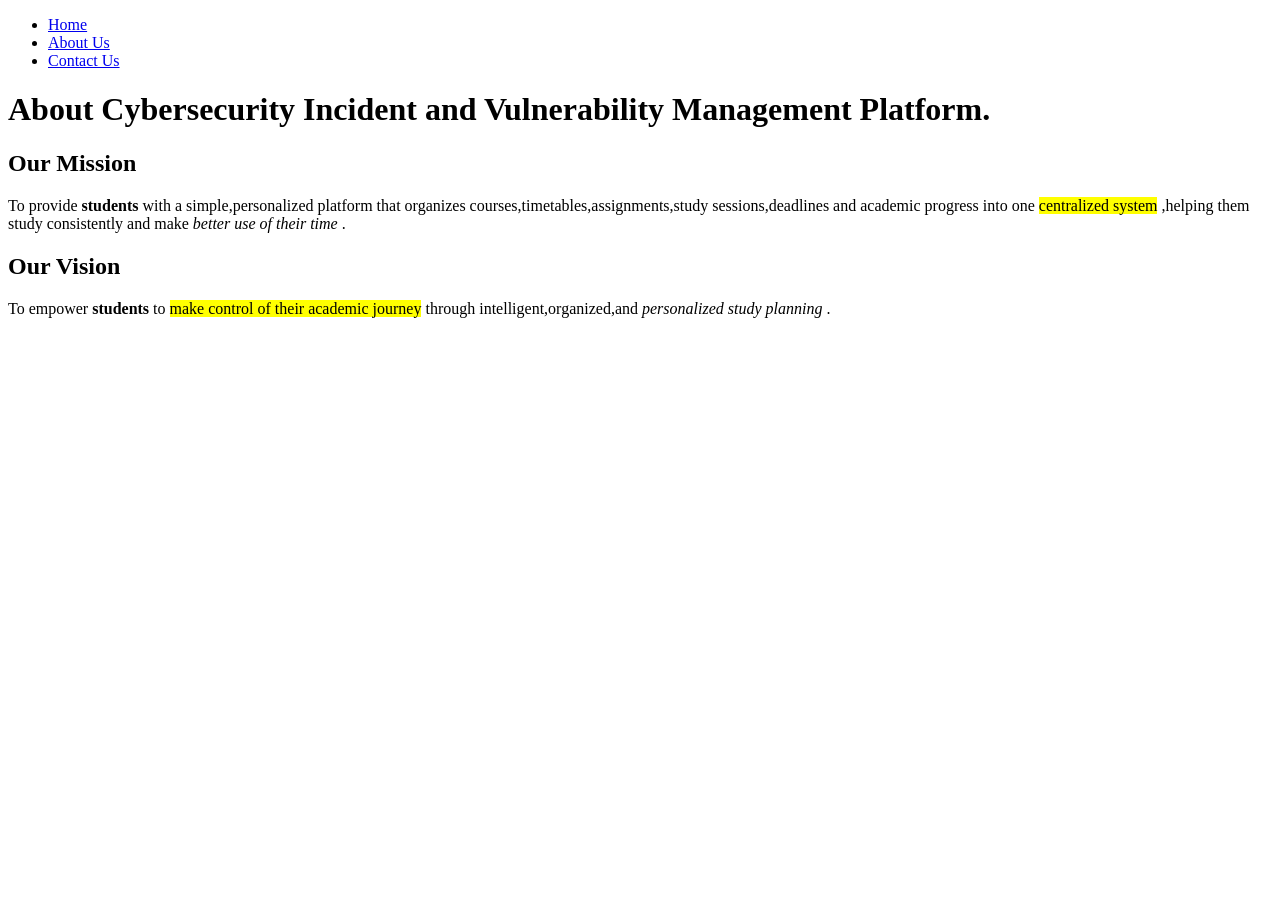
==== about.html @ 05485761 "Create initial HTML pages with semantic structure" ====
<!DOCTYPE html>
<html lang="en">
<head>
    <meta charset="UTF-8">
    <meta name="viewport" content="width=device-width, initial-scale=1.0">
    <title>About </title>
</head>
<body>

     <nav>
        <ul>
            <li><a href="home.html">Home </a></li>
            <li><a href="about.html">About Us</a></li>
            <li><a href="contact.html">Contact Us</a></li>
        </ul>
        
    </nav>

    <h1>About Cybersecurity Incident and Vulnerability Management Platform.</h1>
    <h2>Our Mission</h2>
    <p>To provide <strong>students</strong>  with a simple,personalized platform that organizes courses,timetables,assignments,study sessions,deadlines and academic progress into one <mark> centralized system</mark> ,helping them study consistently and make <em> better use of their time </em> .</p>
    <h2>Our Vision</h2>
    <p>To empower <strong>students</strong> to <mark>make control of their academic journey</mark>  through intelligent,organized,and <em>personalized study planning</em> .</p>
</body>
</html>
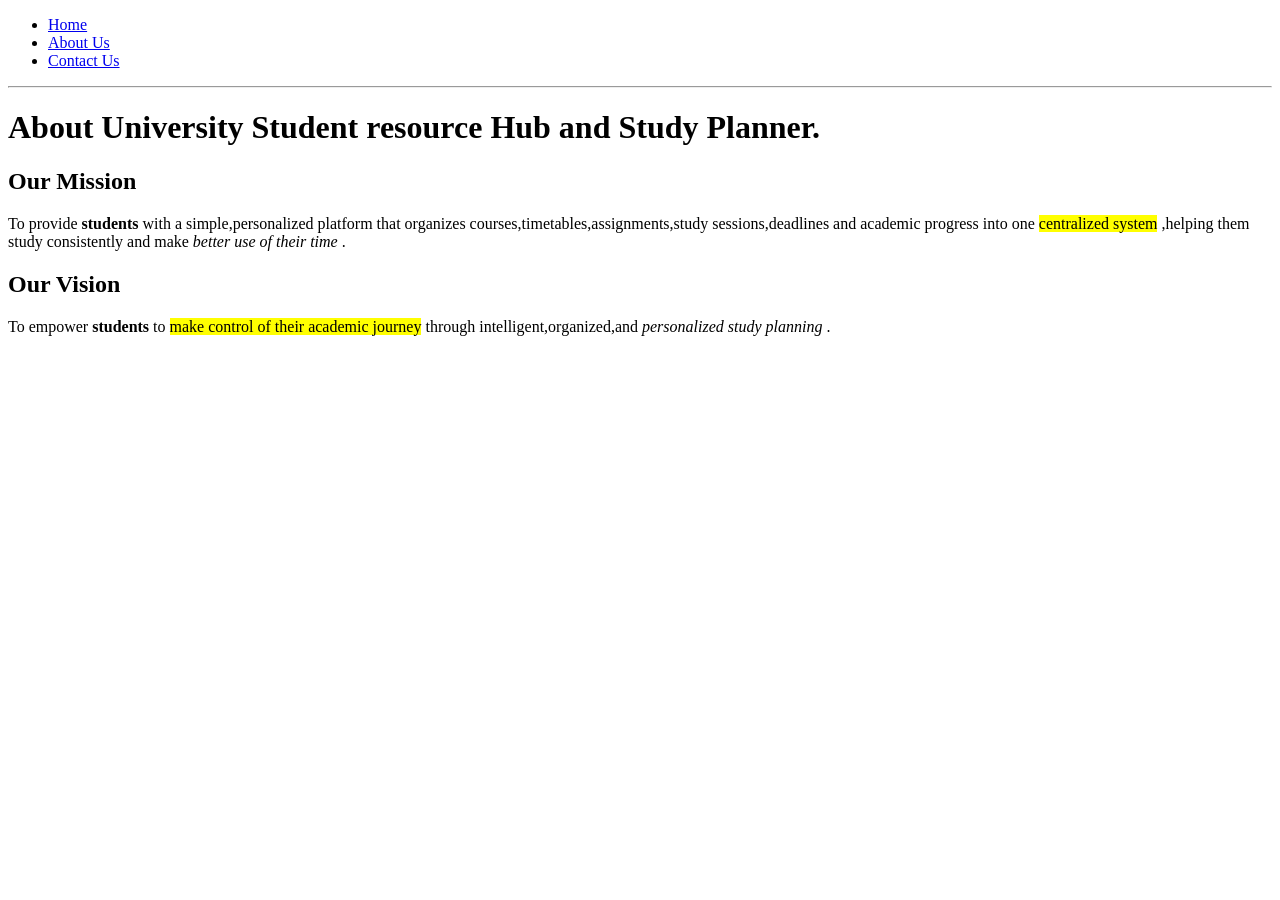
==== commit c2b81f3e: "Update project files" ====
--- a/about.html
+++ b/about.html
@@ -16,7 +16,9 @@
         
     </nav>
 
-    <h1>About Cybersecurity Incident and Vulnerability Management Platform.</h1>
+    <hr>
+
+    <h1>About University Student resource Hub and Study Planner.</h1>
     <h2>Our Mission</h2>
     <p>To provide <strong>students</strong>  with a simple,personalized platform that organizes courses,timetables,assignments,study sessions,deadlines and academic progress into one <mark> centralized system</mark> ,helping them study consistently and make <em> better use of their time </em> .</p>
     <h2>Our Vision</h2>
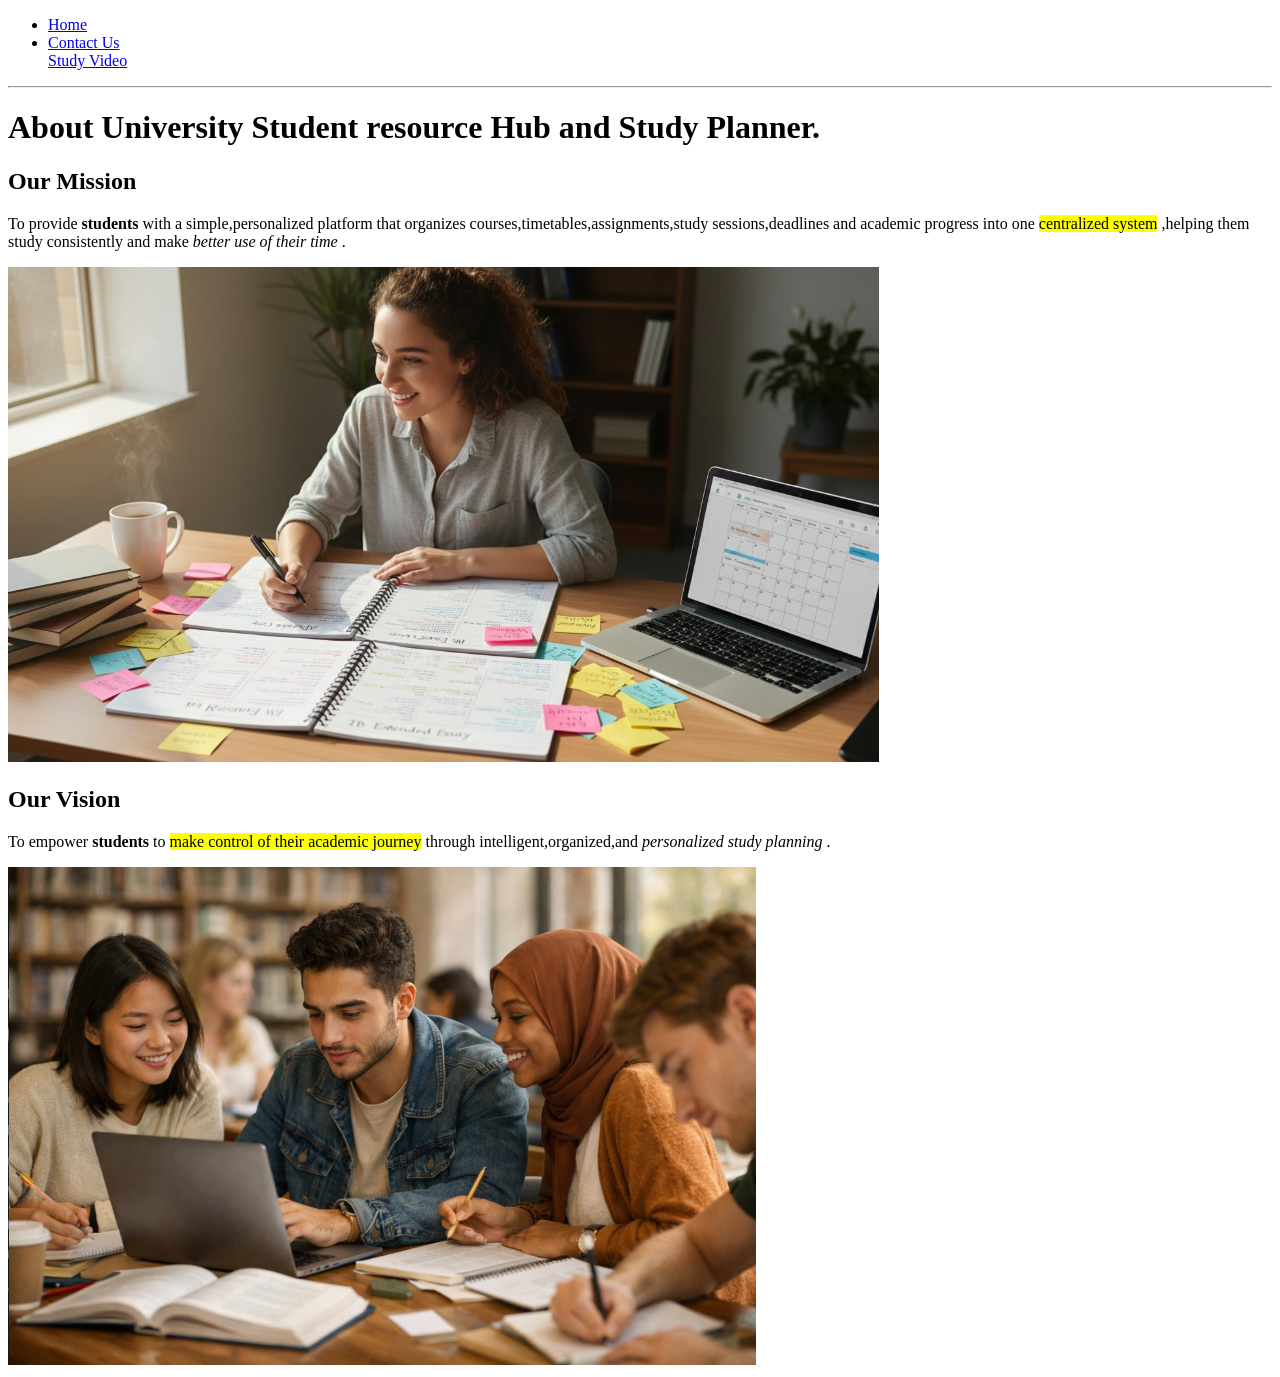
==== commit 55bfbab4: "Add website and multimedia" ====
--- a/about.html
+++ b/about.html
@@ -9,9 +9,11 @@
 
      <nav>
         <ul>
-            <li><a href="home.html">Home </a></li>
-            <li><a href="about.html">About Us</a></li>
+            <li><a href="index.html">Home</a></li>
+            
             <li><a href="contact.html">Contact Us</a></li>
+
+            <a href="index.html#study-video">Study Video</a>
         </ul>
         
     </nav>
@@ -21,7 +23,10 @@
     <h1>About University Student resource Hub and Study Planner.</h1>
     <h2>Our Mission</h2>
     <p>To provide <strong>students</strong>  with a simple,personalized platform that organizes courses,timetables,assignments,study sessions,deadlines and academic progress into one <mark> centralized system</mark> ,helping them study consistently and make <em> better use of their time </em> .</p>
+
+    <img src="images/Academic Planning.png" alt="A female student with a laptop displaying a well formatted timetable">
     <h2>Our Vision</h2>
     <p>To empower <strong>students</strong> to <mark>make control of their academic journey</mark>  through intelligent,organized,and <em>personalized study planning</em> .</p>
+    <img src="images/group learning.png" alt="a group of students discussing">
 </body>
 </html>
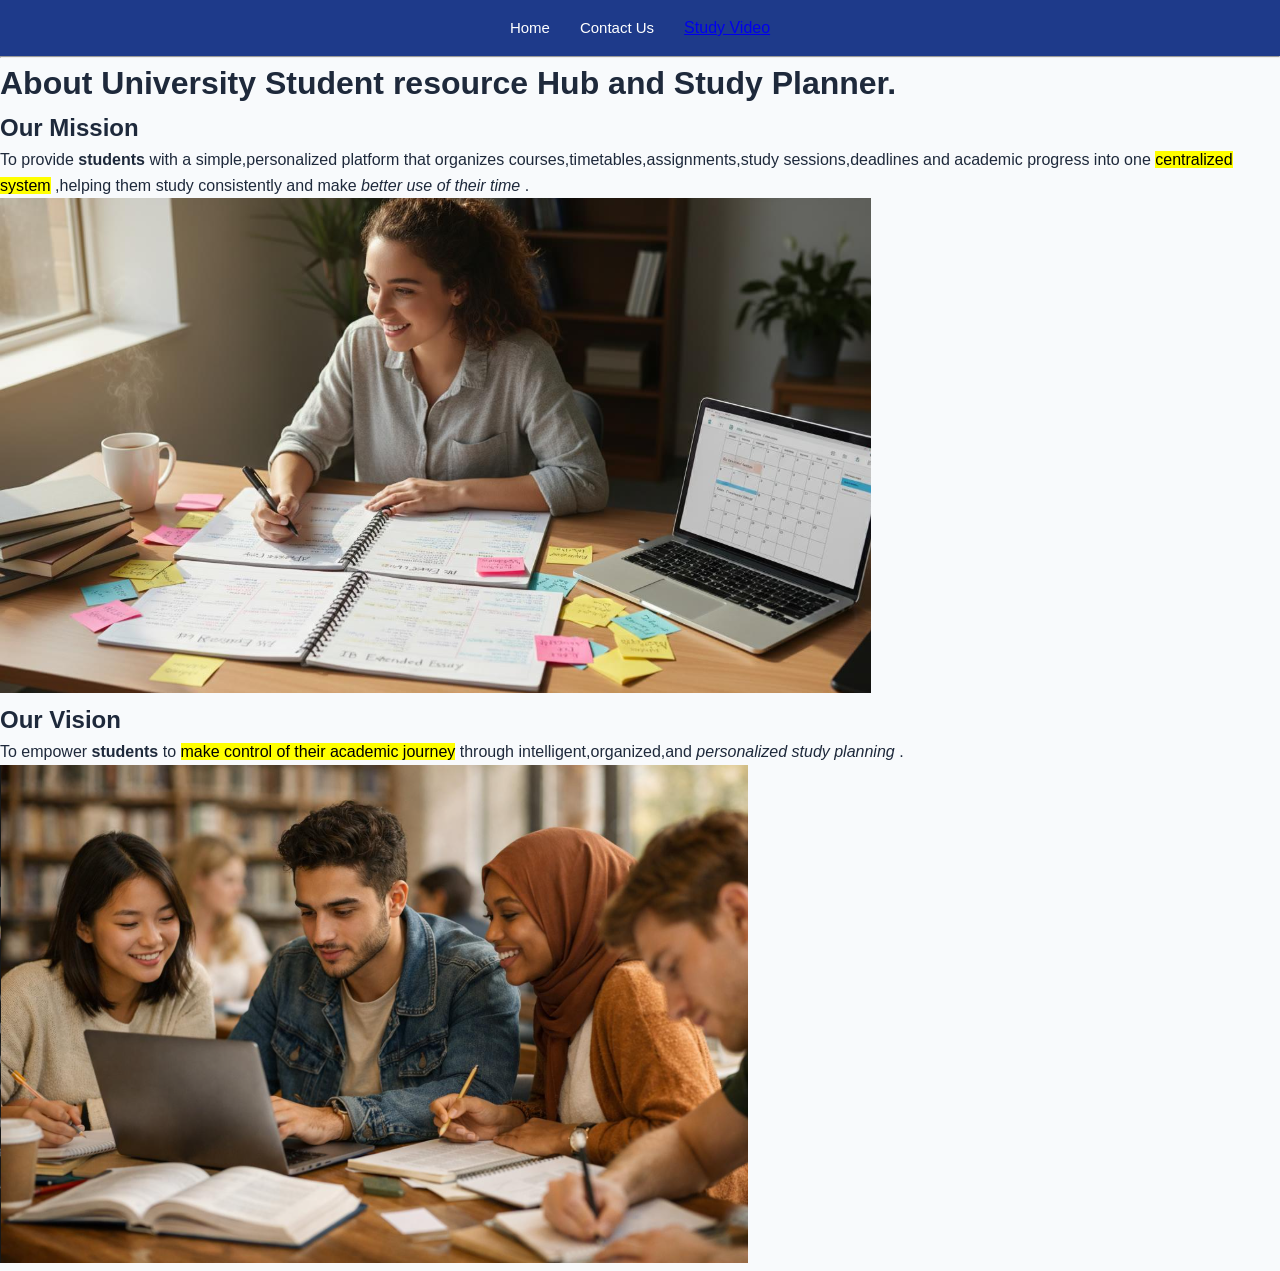
==== commit a9adfa40: "Add common stylesheet" ====
--- a/about.html
+++ b/about.html
@@ -3,6 +3,7 @@
 <head>
     <meta charset="UTF-8">
     <meta name="viewport" content="width=device-width, initial-scale=1.0">
+    <link rel="stylesheet" href="css/styles.css">
     <title>About </title>
 </head>
 <body>
--- a/css/styles.css
+++ b/css/styles.css
@@ -0,0 +1,396 @@
+/* =========================
+   PLANIFY - GLOBAL STYLES
+========================= */
+
+/* Reset default browser spacing */
+* {
+    margin: 0;
+    padding: 0;
+    box-sizing: border-box;
+}
+
+/* Global page styling */
+body {
+    font-family: Arial, sans-serif;
+    background-color: #F8FAFC;
+    color: #1E293B;
+    line-height: 1.6;
+}
+
+/* =========================
+   NAVIGATION BAR
+========================= */
+
+nav {
+    background-color: #1E3A8A;
+    padding: 15px 30px;
+}
+
+nav ul {
+    list-style: none;
+    display: flex;
+    justify-content: center;
+    align-items: center;
+    gap: 30px;
+}
+
+nav ul li a {
+    color: #FFFFFF;
+    text-decoration: none;
+    font-size: 15px;
+    font-weight: 500;
+    transition: color 0.3s ease;
+}
+
+nav ul li a:hover {
+    color: #93C5FD;
+}
+
+/* =========================
+   MAIN CONTENT
+========================= */
+
+main {
+    max-width: 1100px;
+    margin: 40px auto;
+    padding: 20px 25px;
+}
+
+/* Main heading */
+
+main > h1 {
+    text-align: center;
+    color: #1E3A8A;
+    font-size: 32px;
+    margin-bottom: 20px;
+}
+
+/* Introductory paragraphs */
+
+main > p {
+    text-align: center;
+    margin-bottom: 12px;
+    color: #475569;
+}
+
+/* =========================
+   CONTENT SECTIONS
+========================= */
+
+main section,
+main article {
+    background-color: #FFFFFF;
+    padding: 25px;
+    margin: 25px 0;
+    border-radius: 12px;
+    box-shadow: 0 2px 8px rgba(0, 0, 0, 0.05);
+}
+
+main h2,
+main h3 {
+    color: #1E3A8A;
+    margin-bottom: 15px;
+}
+
+main h4 {
+    color: #334155;
+    margin: 15px 0 8px;
+}
+
+/* =========================
+   LIST STYLING
+========================= */
+
+main ul,
+main ol {
+    padding-left: 25px;
+}
+
+main li {
+    margin-bottom: 8px;
+    color: #475569;
+    line-height: 1.7;
+}
+
+/* =========================
+   HOMEPAGE IMAGE
+========================= */
+
+main > img {
+    display: block;
+    width: 100%;
+    max-width: auto;
+    height: auto;
+    margin: 30px auto;
+    border-radius: 12px;
+}
+
+/* =========================
+   TECHNICAL TERMS
+========================= */
+
+main dl dt {
+    font-weight: bold;
+    color: #1E3A8A;
+    margin-top: 12px;
+}
+
+main dl dd {
+    color: #64748B;
+    margin-left: 20px;
+}
+
+/* =========================
+   STUDY VIDEO SECTION
+========================= */
+
+#study-video {
+    text-align: center;
+}
+
+#study-video p {
+    color: #64748B;
+    margin-bottom: 20px;
+}
+
+#study-video iframe {
+    display: block;
+    width: 100%;
+    max-width: 560px;
+    aspect-ratio: 16 / 9;
+    height: auto;
+    margin: 20px auto;
+    border: none;
+    border-radius: 12px;
+}
+
+/* =========================
+   TIMETABLE STYLING
+========================= */
+
+#timetable {
+    margin-top: 35px;
+    text-align: center;
+}
+
+/* Timetable description */
+
+#timetable p {
+    color: #67778f;
+    margin-bottom: 20px;
+}
+
+/* Table container */
+
+#timetable table {
+    width: 100%;
+    border-collapse: collapse;
+    background-color: #FFFFFF;
+    border-radius: 12px;
+    overflow: hidden;
+}
+
+/* Table caption */
+
+#timetable caption {
+    font-size: 18px;
+    font-weight: bold;
+    color: #1E3A8A;
+    padding: 15px;
+}
+
+/* Table headings */
+
+#timetable thead {
+    background-color: #1E3A8A;
+    color: #FFFFFF;
+}
+
+#timetable th {
+    padding: 16px;
+    text-align: left;
+}
+
+/* Table cells */
+
+#timetable td {
+    padding: 15px;
+    border-bottom: 1px solid #E2E8F0;
+    color: #475569;
+}
+
+/* Alternating row colours */
+
+#timetable tbody tr:nth-child(even) {
+    background-color: #EFF6FF;
+}
+
+/* Hover effect */
+
+#timetable tbody tr:hover {
+    background-color: #DBEAFE;
+}
+
+/* =========================
+   RESPONSIVE TIMETABLE
+========================= */
+
+#timetable {
+    overflow-x: auto;
+}
+
+#timetable table {
+    min-width: 600px;
+}
+
+/* =========================
+   STUDENT REGISTRATION
+========================= */
+
+#student-registration {
+    margin-top: 35px;
+    text-align: center;
+}
+
+/* Form layout */
+
+#student-registration form {
+    max-width: 600px;
+    margin: 25px auto 0;
+}
+
+/* Form labels */
+
+#student-registration label {
+    display: block;
+    font-weight: 600;
+    color: #334155;
+    margin-bottom: 8px;
+}
+
+/* Input fields and dropdown */
+
+#student-registration input,
+#student-registration select {
+    display: block;
+    width: 100%;
+    padding: 12px;
+    margin-bottom: 20px;
+    border: 1px solid #CBD5E1;
+    border-radius: 8px;
+    font-size: 15px;
+    color: #334155;
+    background-color: #FFFFFF;
+    outline: none;
+    transition: border-color 0.3s ease,
+                box-shadow 0.3s ease;
+}
+
+/* Input focus effect */
+
+#student-registration input:focus,
+#student-registration select:focus {
+    border-color: #3B82F6;
+    box-shadow: 0 0 0 3px rgba(59, 130, 246, 0.15);
+}
+
+/* Register button */
+
+#student-registration button {
+    width: 100%;
+    padding: 13px;
+    background-color: #1E3A8A;
+    color: #FFFFFF;
+    border: none;
+    border-radius: 8px;
+    font-size: 16px;
+    font-weight: 600;
+    cursor: pointer;
+    transition: background-color 0.3s ease;
+}
+
+/* Button hover */
+
+#student-registration button:hover {
+    background-color: #3B82F6;
+}
+
+/* =========================
+   STUDY SESSION PLANNER
+========================= */
+
+#study-planner {
+    margin-top: 35px;
+    text-align: center;
+}
+
+/* Form layout */
+
+#study-planner form {
+    max-width: 600px;
+    margin: 25px auto 0;
+}
+
+/* Form labels */
+
+#study-planner label {
+    display: block;
+    font-weight: 600;
+    color: #334155;
+    margin-bottom: 8px;
+}
+
+/* Input fields and textarea */
+
+#study-planner input,
+#study-planner textarea {
+    display: block;
+    width: 100%;
+    padding: 12px;
+    margin-bottom: 20px;
+    border: 1px solid #CBD5E1;
+    border-radius: 8px;
+    font-size: 15px;
+    font-family: Arial, sans-serif;
+    color: #334155;
+    background-color: #FFFFFF;
+    outline: none;
+    transition: border-color 0.3s ease,
+                box-shadow 0.3s ease;
+}
+
+/* Textarea */
+
+#study-planner textarea {
+    resize: vertical;
+    min-height: 100px;
+}
+
+/* Input focus effects */
+
+#study-planner input:focus,
+#study-planner textarea:focus {
+    border-color: #3B82F6;
+    box-shadow: 0 0 0 3px rgba(59, 130, 246, 0.15);
+}
+
+/* Schedule button */
+
+#study-planner button {
+    width: 100%;
+    padding: 13px;
+    background-color: #1E3A8A;
+    color: #FFFFFF;
+    border: none;
+    border-radius: 8px;
+    font-size: 16px;
+    font-weight: 600;
+    cursor: pointer;
+    transition: background-color 0.3s ease;
+}
+
+/* Button hover */
+
+#study-planner button:hover {
+    background-color: #3B82F6;
+}
